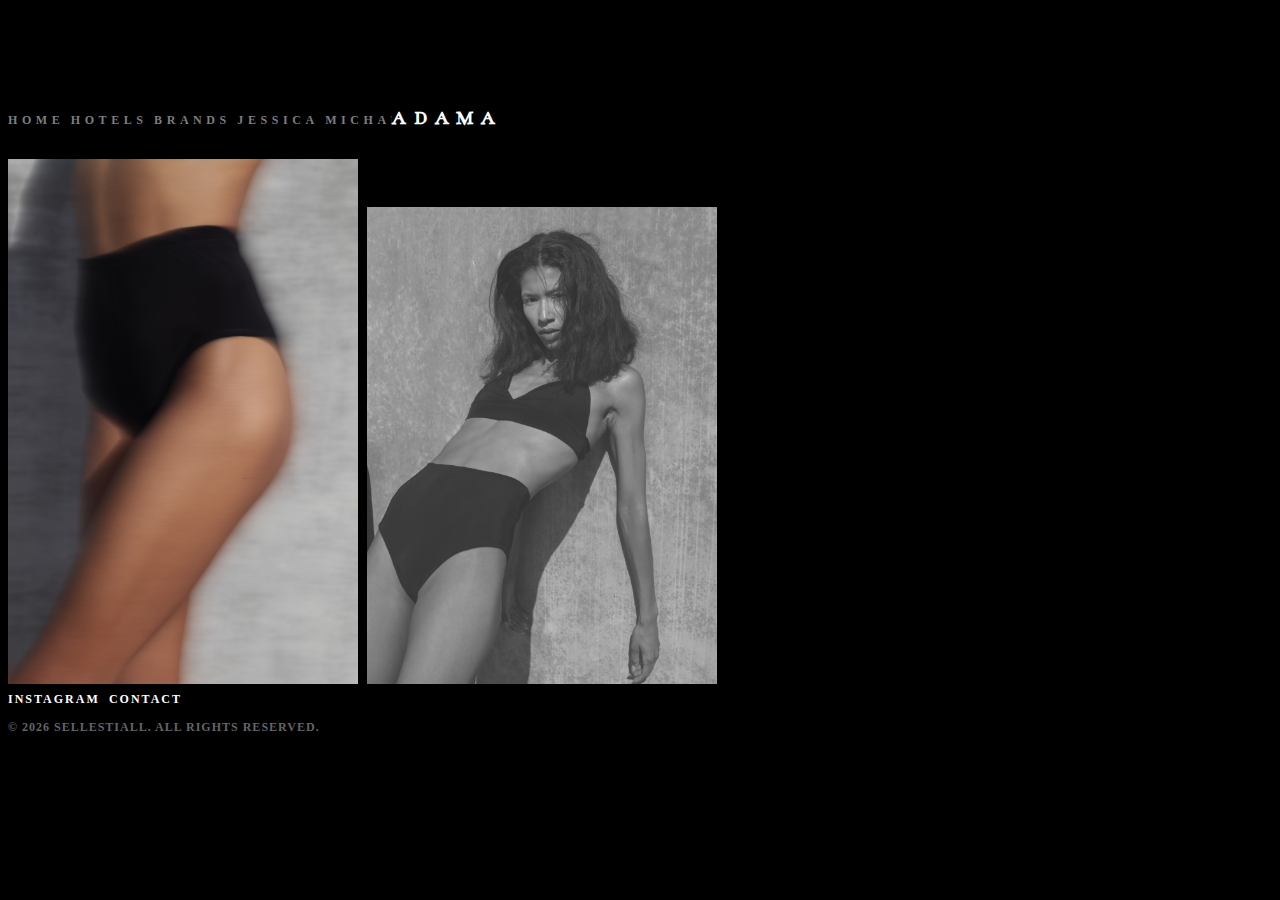
==== adama.html @ 8ea6be23 "page mvp" ====
<!DOCTYPE html>
<html lang="en">
<head>
    <meta charset="UTF-8">
    <meta http-equiv="X-UA-Compatible" content="IE=edge">
    <meta name="viewport" content="width=device-width, initial-scale=1.0">
    <title>Sellestiall | Adama</title>
    <link rel="stylesheet" href="https://cdn.jsdelivr.net/npm/bootstrap@5.2.2/dist/css/bootstrap.min.css" integrity="sha384-Zenh87qX5JnK2Jl0vWa8Ck2rdkQ2Bzep5IDxbcnCeuOxjzrPF/et3URy9Bv1WTRi" crossorigin="anonymous">
    <link rel="stylesheet" href="assets/css/style.css">
</head>
<body> 
    <header class="sticky-top">
        <div class="container d-flex flex-column text-cta subscribe-cta">
            <div class="d-flex flex-column ms-auto align-items-end">
                <a class="grey-text" href="home.html">HOME</a>
                <a class="mt-2 grey-text" href="proper-hotel.html">HOTELS</a>
                <a class="mt-2 grey-text" href="astri.html">BRANDS</a>
                <a class="mt-2 grey-text" href="jessica.html">JESSICA</a>
                <a class="mt-2 grey-text" href="michael.html">MICHAEL</a>
                <a class="mt-2 on-page" href="adama.html">ADAMA</a>
            </div>
        </div>
    </header>

    <div class="gallery-container-main d-flex ms-5">
        <div>
            <img class="col-12 col-md-6 col-lg-6" src="assets/images/IMG_4197.jpg" />
            <img class="col-12 col-md-6 col-lg-6" src="assets/images/IMG_4277.jpg" />
        </div>
    </div>

    <div class="gallery-container justify-content-center d-flex mb-5 pb-5">
        <div>
            <img class="col-12 col-md-6 col-lg-6" src="assets/images/IMG_3922.jpg" />
            <img class="col-12 col-md-6 col-lg-6" src="assets/images/IMG_3878.jpg" />
        </div>
    </div>
    <footer>
        <div class="container pe-5">
            <div class="d-flex flex-column align-items-end justify-content-center mb-3">
                <a class="" href="https://www.instagram.com/sellestiall">INSTAGRAM</a>
                <a class="" href="mailto:sellestiall@gmail.com">CONTACT</a>
            </div>
            <p class="text-end" id="copyright"></p>
        </div>
    </footer>
    <script src="assets/js/script.js"></script>
</body>
</html>
---- assets/css/style.css ----
@import url('http://fonts.cdnfonts.com/css/d-din');
/* font-family: 'D-DIN', sans-serif;
font-family: 'D-DIN Condensed', sans-serif;
font-family: 'D-DIN Exp', sans-serif; */
@import url('https://fonts.googleapis.com/css2?family=Bentham&display=swap');

* {
    transition: 0.3s;
    font-family: 'Bentham', serif;
    letter-spacing:.38em;
    font-weight: bold;
}

body {
    background-color: black;
}

header {
    position: relative;
    z-index: 1;
    padding: 100px 10px 0 0;
    font-size:12px;
}

a {
    text-decoration: none;
    color: white;
    max-width: max-content;
}

h1 {
    color: white;
}

main {
    height: 90vh;
    background-size: cover;
}

.logo {
    max-width: 250px;
    max-height: auto;
    position: relative;
    z-index: -1;
    opacity: 0.6;
}

h1 {
    letter-spacing: 2px;
    position: relative;
    bottom: 245px;
    left: 150px;
    z-index: 1;
    font-family: 'Archia';
    font-size: 1.2rem;
    
}

.intro {
    margin-left: 300px;
}

a:hover {
    color: rgb(113, 0, 0);
}

.nav-items {
    border: solid 2px white;
    max-width: 130px;
}

.grey-text {
    color: rgb(125, 125, 125);
    font-family: 'D-DIN';
}

.on-page {
    position: relative;
    left: -30px;
    font-size: 20px;
    line-height: 1;
    background-color: black;
    padding: 20px 0;
}

.on-page-2 {
    position: relative;
    left: -30px;
}

.gallery-container-main {
    position: relative;
    top: -165px;
}

.gallery-container-main img {
    max-width: 400px;
    height: auto;
}

.gallery-container {
    margin-top: 10px;
}

.gallery-container img {
    max-width: 350px;
    height: auto;
}

span {
    font-family: 'D-DIN';
    font-size: 17px;
    letter-spacing: 2px;
    color: rgb(120, 0, 0);
}

footer a {
    font-family: 'D-DIN', 'Times New Roman';
    font-size: 12px;
    letter-spacing: 2px;
}

footer img {
    filter: invert(100%);
    max-width: 25px;
    height: auto;
}

footer p {
    letter-spacing: 1px;
    color: rgb(100, 100, 100);
    font-size: 12px;
    font-family: 'D-DIN', 'Times New Roman';
}
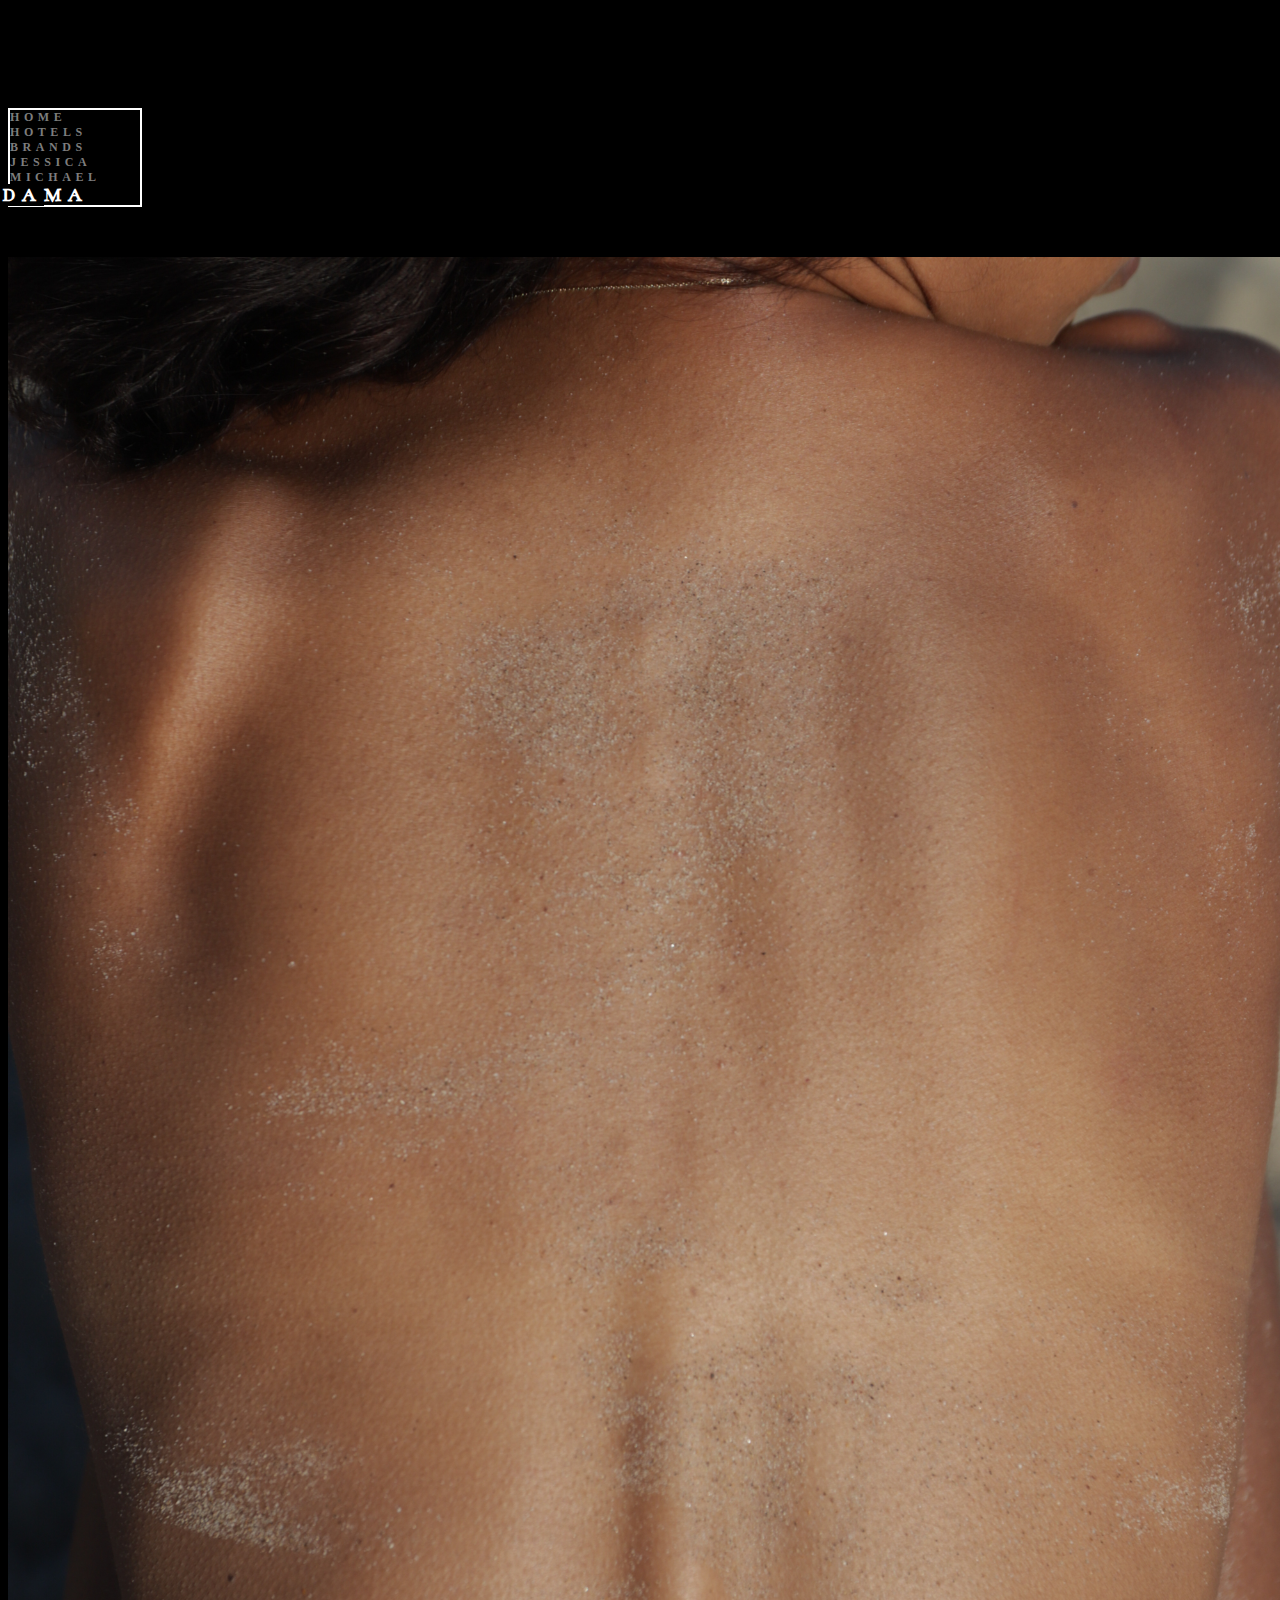
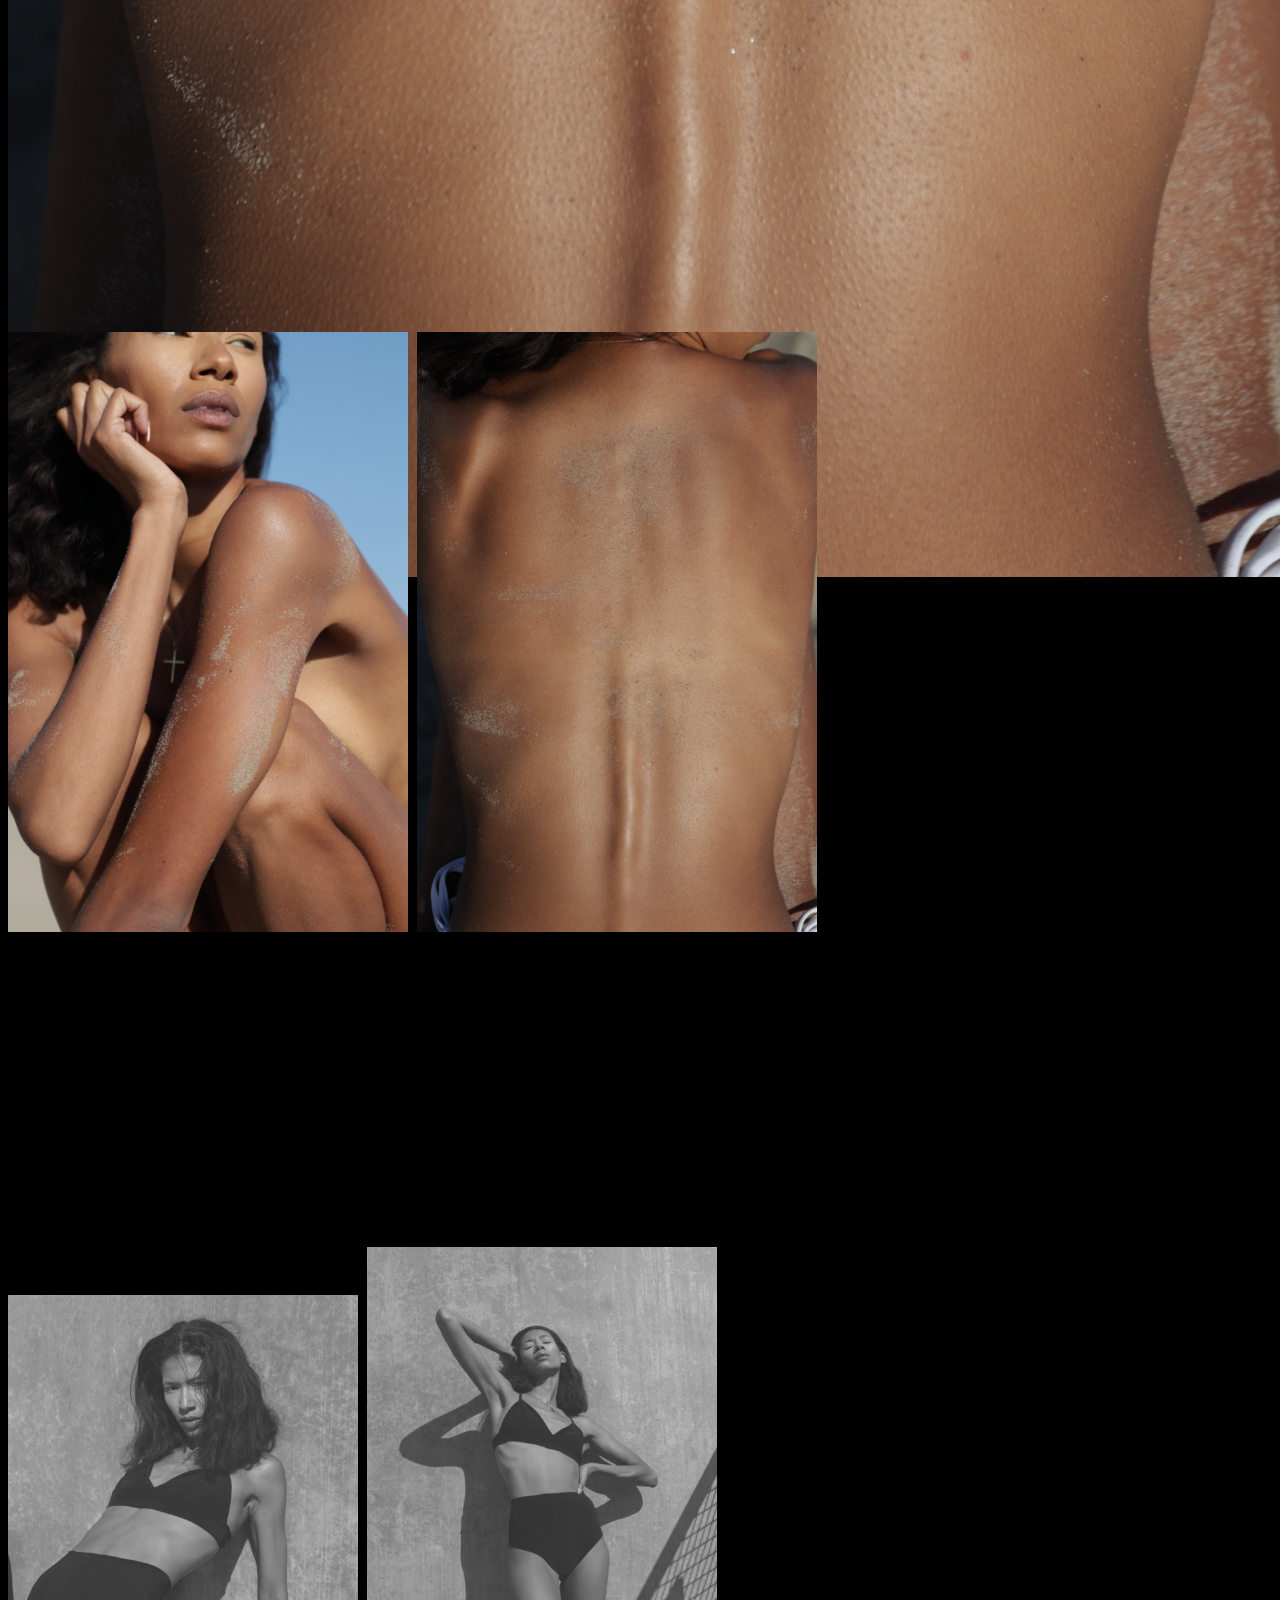
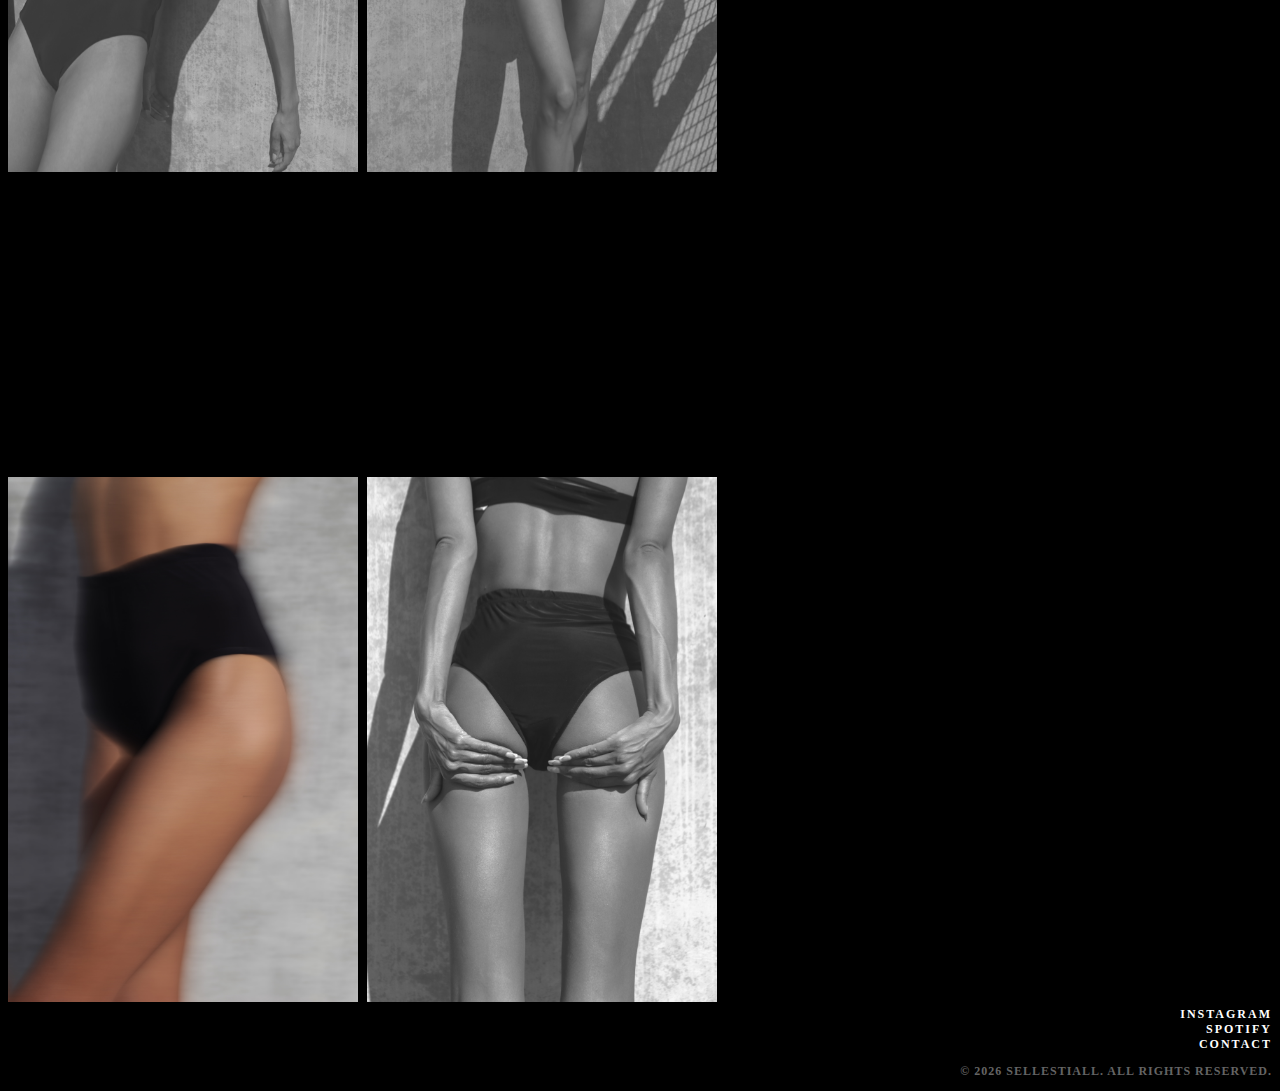
==== commit df24e5b1: "adama" ====
--- a/adama.html
+++ b/adama.html
@@ -4,47 +4,63 @@
     <meta charset="UTF-8">
     <meta http-equiv="X-UA-Compatible" content="IE=edge">
     <meta name="viewport" content="width=device-width, initial-scale=1.0">
-    <title>Sellestiall | Adama</title>
+    <title>Sellestiall | Jessica</title>
     <link rel="stylesheet" href="https://cdn.jsdelivr.net/npm/bootstrap@5.2.2/dist/css/bootstrap.min.css" integrity="sha384-Zenh87qX5JnK2Jl0vWa8Ck2rdkQ2Bzep5IDxbcnCeuOxjzrPF/et3URy9Bv1WTRi" crossorigin="anonymous">
     <link rel="stylesheet" href="assets/css/style.css">
+    <link rel="stylesheet" href="assets/css/adama.css">
 </head>
-<body> 
+<body>
     <header class="sticky-top">
         <div class="container d-flex flex-column text-cta subscribe-cta">
-            <div class="d-flex flex-column ms-auto align-items-end">
-                <a class="grey-text" href="home.html">HOME</a>
-                <a class="mt-2 grey-text" href="proper-hotel.html">HOTELS</a>
-                <a class="mt-2 grey-text" href="astri.html">BRANDS</a>
-                <a class="mt-2 grey-text" href="jessica.html">JESSICA</a>
-                <a class="mt-2 grey-text" href="michael.html">MICHAEL</a>
-                <a class="mt-2 on-page" href="adama.html">ADAMA</a>
+            <div class="nav-items p-3 ps-0 d-flex flex-column ms-auto align-items-end">
+                <div class="mobile-nav-border d-flex flex-column ms-auto align-items-end">
+                    <a class="grey-text" href="home.html">HOME</a>
+                    <a class="mt-2 grey-text" href="proper-hotel.html">HOTELS</a>
+                    <a class="mt-2 grey-text" href="astri.html">BRANDS</a>
+                    <a class="mt-2 mb-2 grey-text" href="jessica.html">JESSICA</a>
+                    <a class="mt-2 mb-2 grey-text" href="michael.html">MICHAEL</a>
+                </div>
+                <a class="mt-2 mb-2 on-page">A<span class="pt-4 pb-4">DA</span>MA</a>
+                <div class="mobile-nav-border d-flex flex-column ms-auto align-items-end">
+                </div>
             </div>
         </div>
     </header>
 
-    <div class="gallery-container-main d-flex ms-5">
+    <div class="d-block d-md-none d-lg-none d-xl-none mobile-front-pic">
+        <img src="assets/images/ADAMA-2.jpg" />
+    </div>
+
+    <div class="gallery-container-main d-flex ms-0 ms-md-5">
         <div>
-            <img class="col-12 col-md-6 col-lg-6" src="assets/images/IMG_4197.jpg" />
-            <img class="col-12 col-md-6 col-lg-6" src="assets/images/IMG_4277.jpg" />
+            <img class="col-12 col-md-6 col-lg-6" src="assets/images/ADAMA-1.jpg" />
+            <img class="mobile-no-display col-12 col-md-6 col-lg-6" src="assets/images/ADAMA-2.jpg" />
         </div>
     </div>
 
-    <div class="gallery-container justify-content-center d-flex mb-5 pb-5">
+    <div class="gallery-container d-flex justify-content-center mb-5 pb-5">
         <div>
-            <img class="col-12 col-md-6 col-lg-6" src="assets/images/IMG_3922.jpg" />
-            <img class="col-12 col-md-6 col-lg-6" src="assets/images/IMG_3878.jpg" />
+            <img class="col-12 col-md-6 col-lg-6" src="assets/images/ADAMA-3.jpg" />
+            <img class="col-12 col-md-6 col-lg-6" src="assets/images/ADAMA-4.jpg" />
+        </div>
+    </div>
+
+    <div class="gallery-container gallery-container-3 justify-content-center d-flex pt-0 pt-md-5 mb-5 pb-5">
+        <div>
+            <img class="col-12 col-md-6 col-lg-6" src="assets/images/ADAMA-5.jpg" />
+            <img class="col-12 col-md-6 col-lg-6" src="assets/images/ADAMA-6.jpg" />
         </div>
     </div>
     <footer>
-        <div class="container pe-5">
-            <div class="d-flex flex-column align-items-end justify-content-center mb-3">
-                <a class="" href="https://www.instagram.com/sellestiall">INSTAGRAM</a>
-                <a class="" href="mailto:sellestiall@gmail.com">CONTACT</a>
+        <div class="container container-footer ps-0  pe-0 pb-3 pb-md-0 pe-md-4">
+            <div class="footer-items mb-3">
+                <a class="" href="https://www.instagram.com/sellestiall" target="_blank">INSTAGRAM</a>
+                <a class="" href="https://open.spotify.com/playlist/0NDsPtAM6clWUWJjpLiEUW?si=1e83ffb33d664606" target="_blank">SPOTIFY</a>
+                <a class="" href="mailto:sellestiall@gmail.com" target="_blank">CONTACT</a>
             </div>
-            <p class="text-end" id="copyright"></p>
+            <p class="copyright"></p>
         </div>
     </footer>
     <script src="assets/js/script.js"></script>
 </body>
-</html>
-
+</html>--- a/assets/css/style.css
+++ b/assets/css/style.css
@@ -28,10 +28,6 @@
     max-width: max-content;
 }
 
-h1 {
-    color: white;
-}
-
 main {
     height: 90vh;
     background-size: cover;
@@ -47,13 +43,18 @@
 
 h1 {
     letter-spacing: 2px;
+    font-family: 'Archia';
+    font-size: 1.2rem;
+    color: white;
+    max-width: max-content;
+}
+
+.h1-position {
     position: relative;
     bottom: 245px;
     left: 150px;
     z-index: 1;
-    font-family: 'Archia';
-    font-size: 1.2rem;
-    
+    max-width: max-content;
 }
 
 .intro {
@@ -79,9 +80,17 @@
     left: -30px;
     font-size: 20px;
     line-height: 1;
+    padding: 20px 0;
+}
+
+.on-page span {
     background-color: black;
-    padding: 20px 0;
-}
+}
+
+.on-page:hover {
+    color: white;
+}
+
 
 .on-page-2 {
     position: relative;
@@ -90,7 +99,7 @@
 
 .gallery-container-main {
     position: relative;
-    top: -165px;
+    top: -300px;
 }
 
 .gallery-container-main img {
@@ -107,7 +116,11 @@
     height: auto;
 }
 
-span {
+.gallery-container-3 {
+    margin-top: 300px;
+}
+
+.red-text {
     font-family: 'D-DIN';
     font-size: 17px;
     letter-spacing: 2px;
@@ -131,4 +144,129 @@
     color: rgb(100, 100, 100);
     font-size: 12px;
     font-family: 'D-DIN', 'Times New Roman';
+}
+
+.mobile-front-pic img {
+    max-width: 100vw;
+    height: auto;
+}
+
+.mobile-front-pic {
+    position: relative;
+    bottom: 50px;
+}
+
+.copyright {
+    text-align: right;
+}
+
+.footer-items {
+    display: flex;
+    flex-direction: column;
+    align-items: end;
+    justify-content: center;
+}
+
+@media screen and (max-width: 768px) {
+    header {
+        position: relative;
+        z-index: 1;
+        padding: 70px 20px 0 0;
+        font-size:15px;
+    }
+
+    body {
+        height: 100vh;
+    }
+
+    main {
+        min-height: 100%;
+        width: auto;
+    }
+    /* .logo {
+        max-width: 250px;
+        max-height: auto;
+        position: relative;
+        z-index: -1;
+        opacity: 0.6;
+    }
+
+    h1 {
+        letter-spacing: 2px;
+        position: relative;
+        bottom: 245px;
+        left: 150px;
+        z-index: 1;
+        font-family: 'Archia';
+        font-size: 1.2rem;
+        color: white;
+    } */
+
+    .intro {
+        margin-left: 0;
+    }
+
+    h1 {
+        font-size: 26px;
+        position: relative;
+        bottom: 3px;
+    }
+
+    .gallery-container-main img, .gallery-container img {
+       max-width: 100vw;
+    }
+
+    .gallery-container-main {
+        top: 0;
+    }
+
+    .gallery-container-3 {
+        margin-top: 0px;
+    }
+
+    footer {
+        height: 50vh;
+    }
+
+    .footer-items {
+        align-items: center;
+        padding-right: 20px;
+        margin-top: 80px;
+        
+    }
+
+    .footer-items a {
+        font-size: 25px;
+    }
+
+    .copyright {
+        text-align: center;
+        font-size: 15px;
+    }
+
+    .container-footer {
+        height: 100%;
+        display: flex;
+        flex-direction: column;
+        justify-content: space-between;
+    }
+
+    .mobile-no-display {
+        display: none;
+    }
+
+    .mobile-nav-border {
+        border-left: 2px solid white;
+        padding-left: 25px;
+        padding-bottom: 25px;
+        min-width: 130px;
+    }
+
+    .nav-items {
+        border: none
+    }
+
+    .on-page span {
+        background-color: rgba(0, 0, 0, 0);
+    }
 }--- a/assets/css/adama.css
+++ b/assets/css/adama.css
@@ -0,0 +1,3 @@
+.mobile-front-pic {
+    margin-top: 100px
+}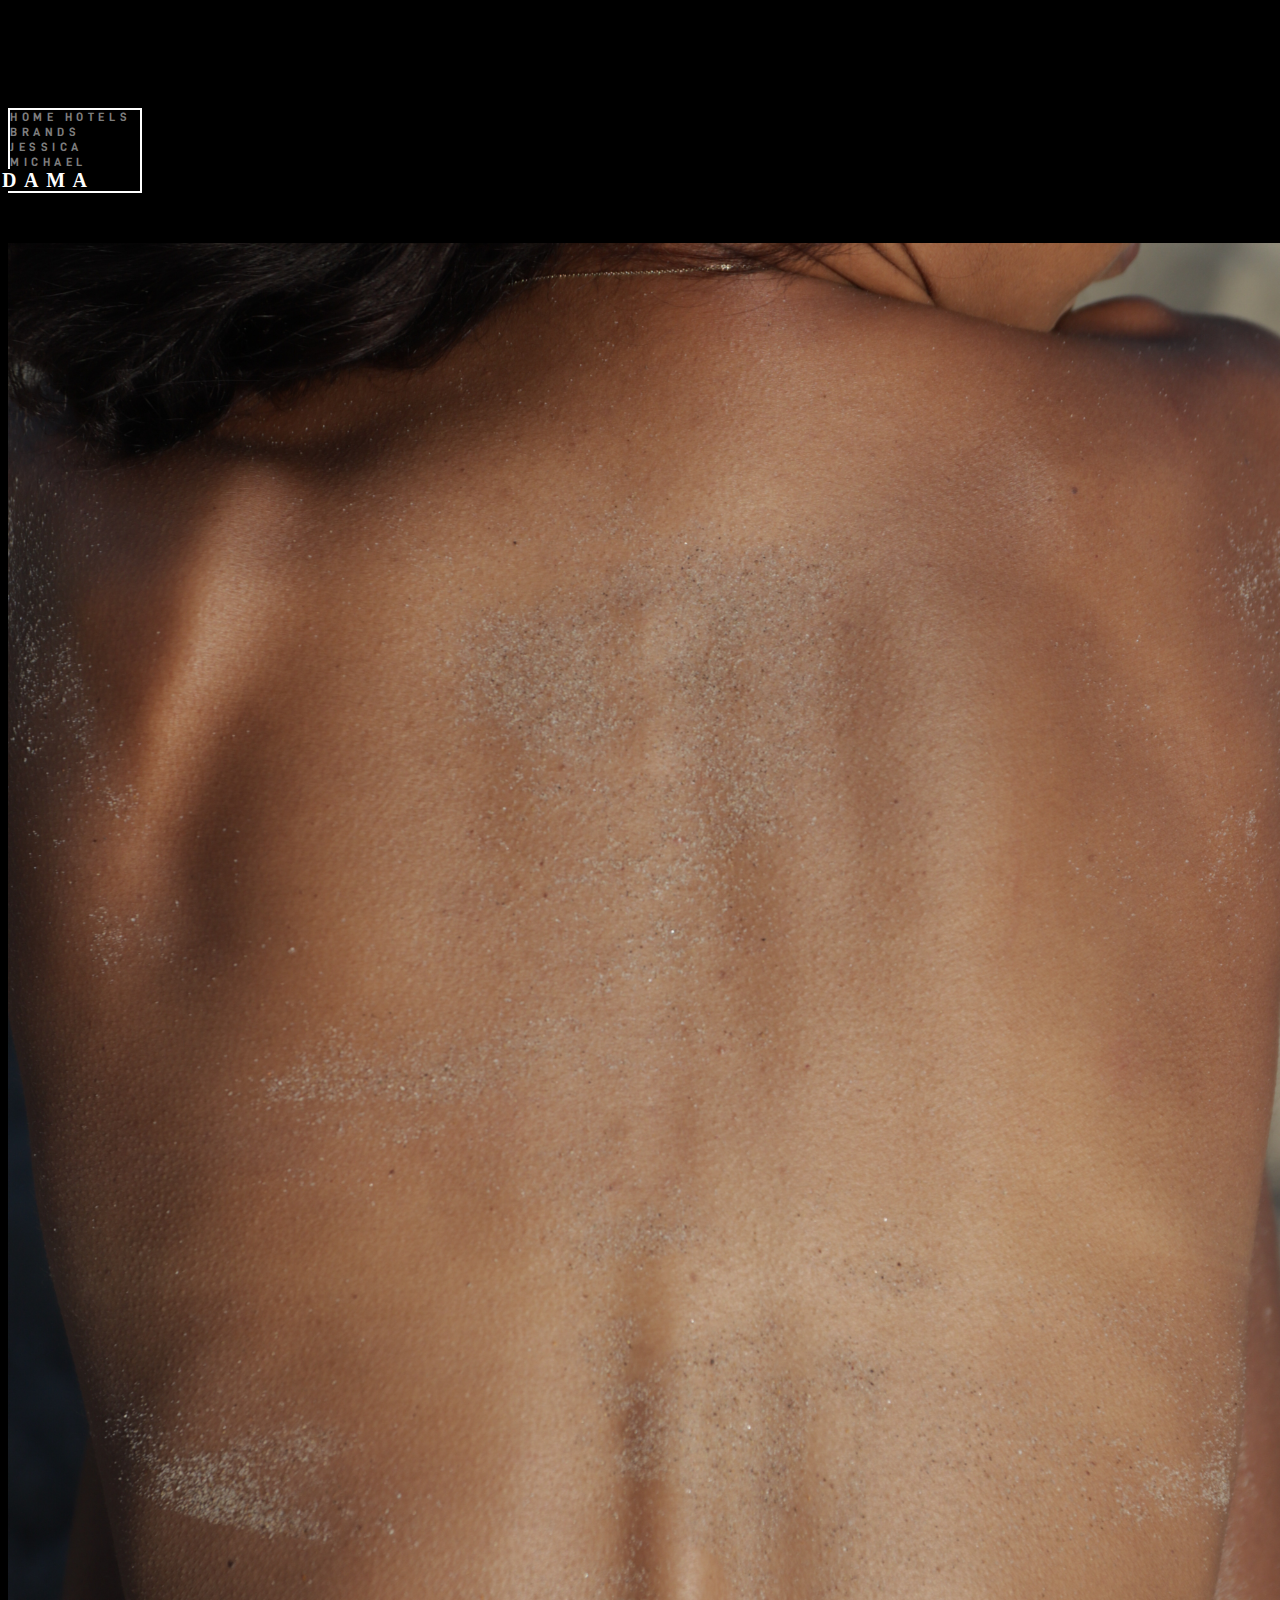
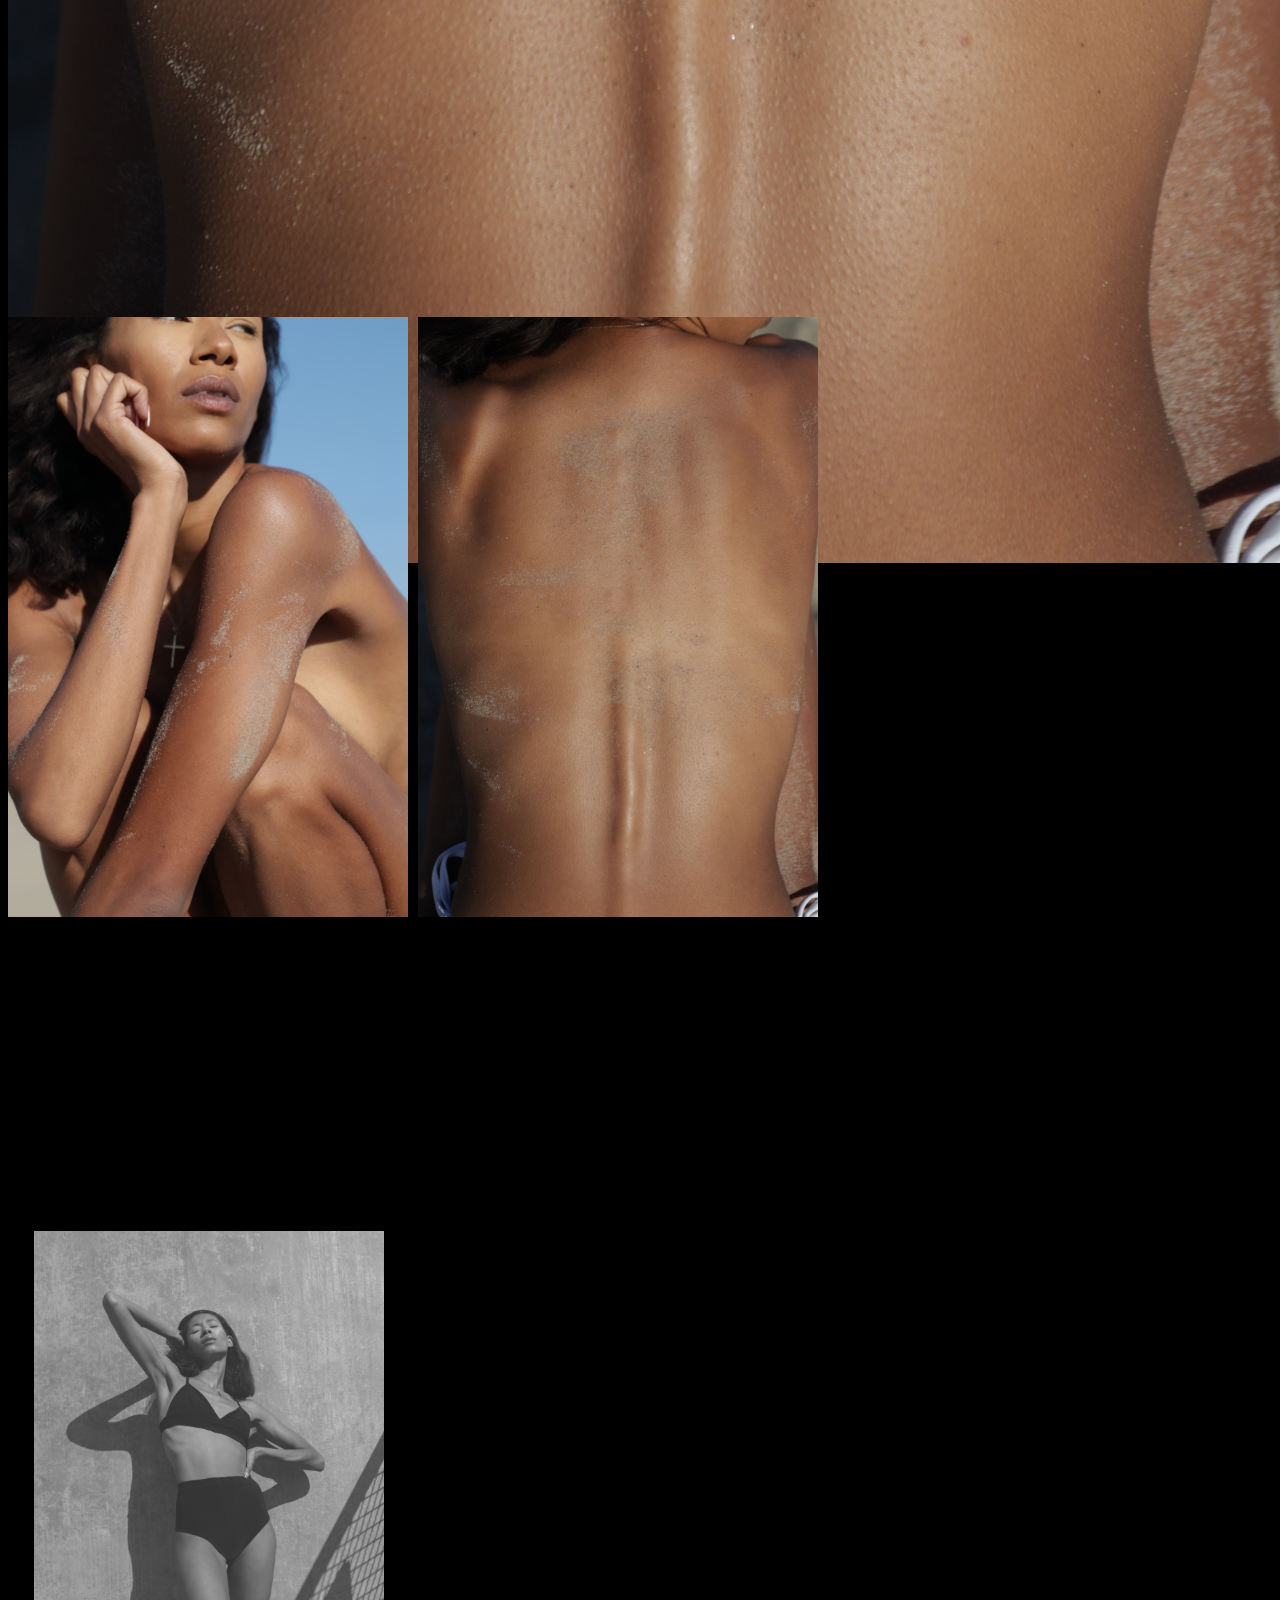
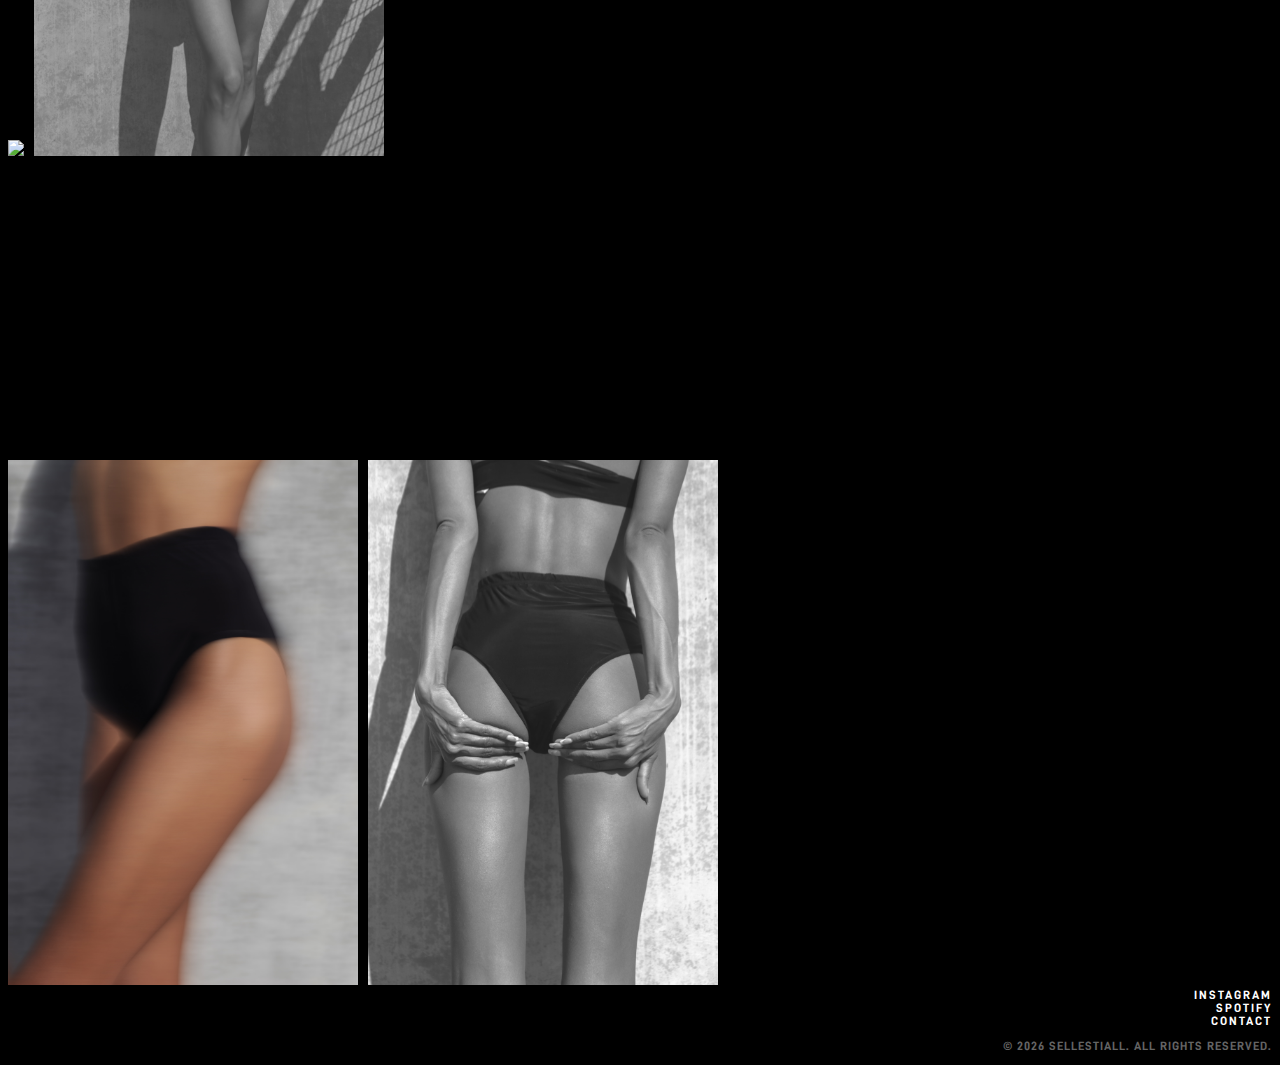
==== commit 4dc27ad5: "font" ====
--- a/adama.html
+++ b/adama.html
@@ -4,7 +4,8 @@
     <meta charset="UTF-8">
     <meta http-equiv="X-UA-Compatible" content="IE=edge">
     <meta name="viewport" content="width=device-width, initial-scale=1.0">
-    <title>Sellestiall | Jessica</title>
+    <title>Sellestiall | Adama</title>
+    <link rel="icon" type="image/x-icon" href="assets/images/favicon.png">
     <link rel="stylesheet" href="https://cdn.jsdelivr.net/npm/bootstrap@5.2.2/dist/css/bootstrap.min.css" integrity="sha384-Zenh87qX5JnK2Jl0vWa8Ck2rdkQ2Bzep5IDxbcnCeuOxjzrPF/et3URy9Bv1WTRi" crossorigin="anonymous">
     <link rel="stylesheet" href="assets/css/style.css">
     <link rel="stylesheet" href="assets/css/adama.css">
@@ -17,8 +18,8 @@
                     <a class="grey-text" href="home.html">HOME</a>
                     <a class="mt-2 grey-text" href="proper-hotel.html">HOTELS</a>
                     <a class="mt-2 grey-text" href="astri.html">BRANDS</a>
-                    <a class="mt-2 mb-2 grey-text" href="jessica.html">JESSICA</a>
-                    <a class="mt-2 mb-2 grey-text" href="michael.html">MICHAEL</a>
+                    <a class="mt-2 grey-text" href="jessica.html">JESSICA</a>
+                    <a class="mt-2 grey-text" href="michael.html">MICHAEL</a>
                 </div>
                 <a class="mt-2 mb-2 on-page">A<span class="pt-4 pb-4">DA</span>MA</a>
                 <div class="mobile-nav-border d-flex flex-column ms-auto align-items-end">
--- a/assets/css/style.css
+++ b/assets/css/style.css
@@ -1,7 +1,20 @@
-@import url('http://fonts.cdnfonts.com/css/d-din');
-/* font-family: 'D-DIN', sans-serif;
-font-family: 'D-DIN Condensed', sans-serif;
-font-family: 'D-DIN Exp', sans-serif; */
+/* #### Generated By: http://www.cufonfonts.com #### */
+
+@font-face {
+    font-family: 'D-DIN DIN-Bold';
+    font-style: normal;
+    font-weight: normal;
+    src: local('D-DIN DIN-Bold'), url('../fonts/D-DIN.woff') format('woff');
+}
+    
+
+@font-face {
+    font-family: 'D-DIN DIN-Bold';
+    font-style: normal;
+    font-weight: normal;
+    src: local('D-DIN DIN-Bold'), url('../fonts/D-DIN-Bold.woff') format('woff');
+}
+
 @import url('https://fonts.googleapis.com/css2?family=Bentham&display=swap');
 
 * {
@@ -72,7 +85,7 @@
 
 .grey-text {
     color: rgb(125, 125, 125);
-    font-family: 'D-DIN';
+    font-family: 'D-DIN DIN-Bold';
 }
 
 .on-page {
@@ -92,10 +105,6 @@
 }
 
 
-.on-page-2 {
-    position: relative;
-    left: -30px;
-}
 
 .gallery-container-main {
     position: relative;
@@ -121,14 +130,15 @@
 }
 
 .red-text {
-    font-family: 'D-DIN';
-    font-size: 17px;
+    font-family: 'D-DIN DIN-Bold';
+    font-size: 16px;
     letter-spacing: 2px;
-    color: rgb(120, 0, 0);
+    color: rgb(123, 0, 0);
+    background-color: rgba(135, 53, 53, 0);
 }
 
 footer a {
-    font-family: 'D-DIN', 'Times New Roman';
+    font-family: 'D-DIN DIN-Bold', 'Times New Roman';
     font-size: 12px;
     letter-spacing: 2px;
 }
@@ -143,7 +153,7 @@
     letter-spacing: 1px;
     color: rgb(100, 100, 100);
     font-size: 12px;
-    font-family: 'D-DIN', 'Times New Roman';
+    font-family: 'D-DIN DIN-Bold', 'Times New Roman';
 }
 
 .mobile-front-pic img {
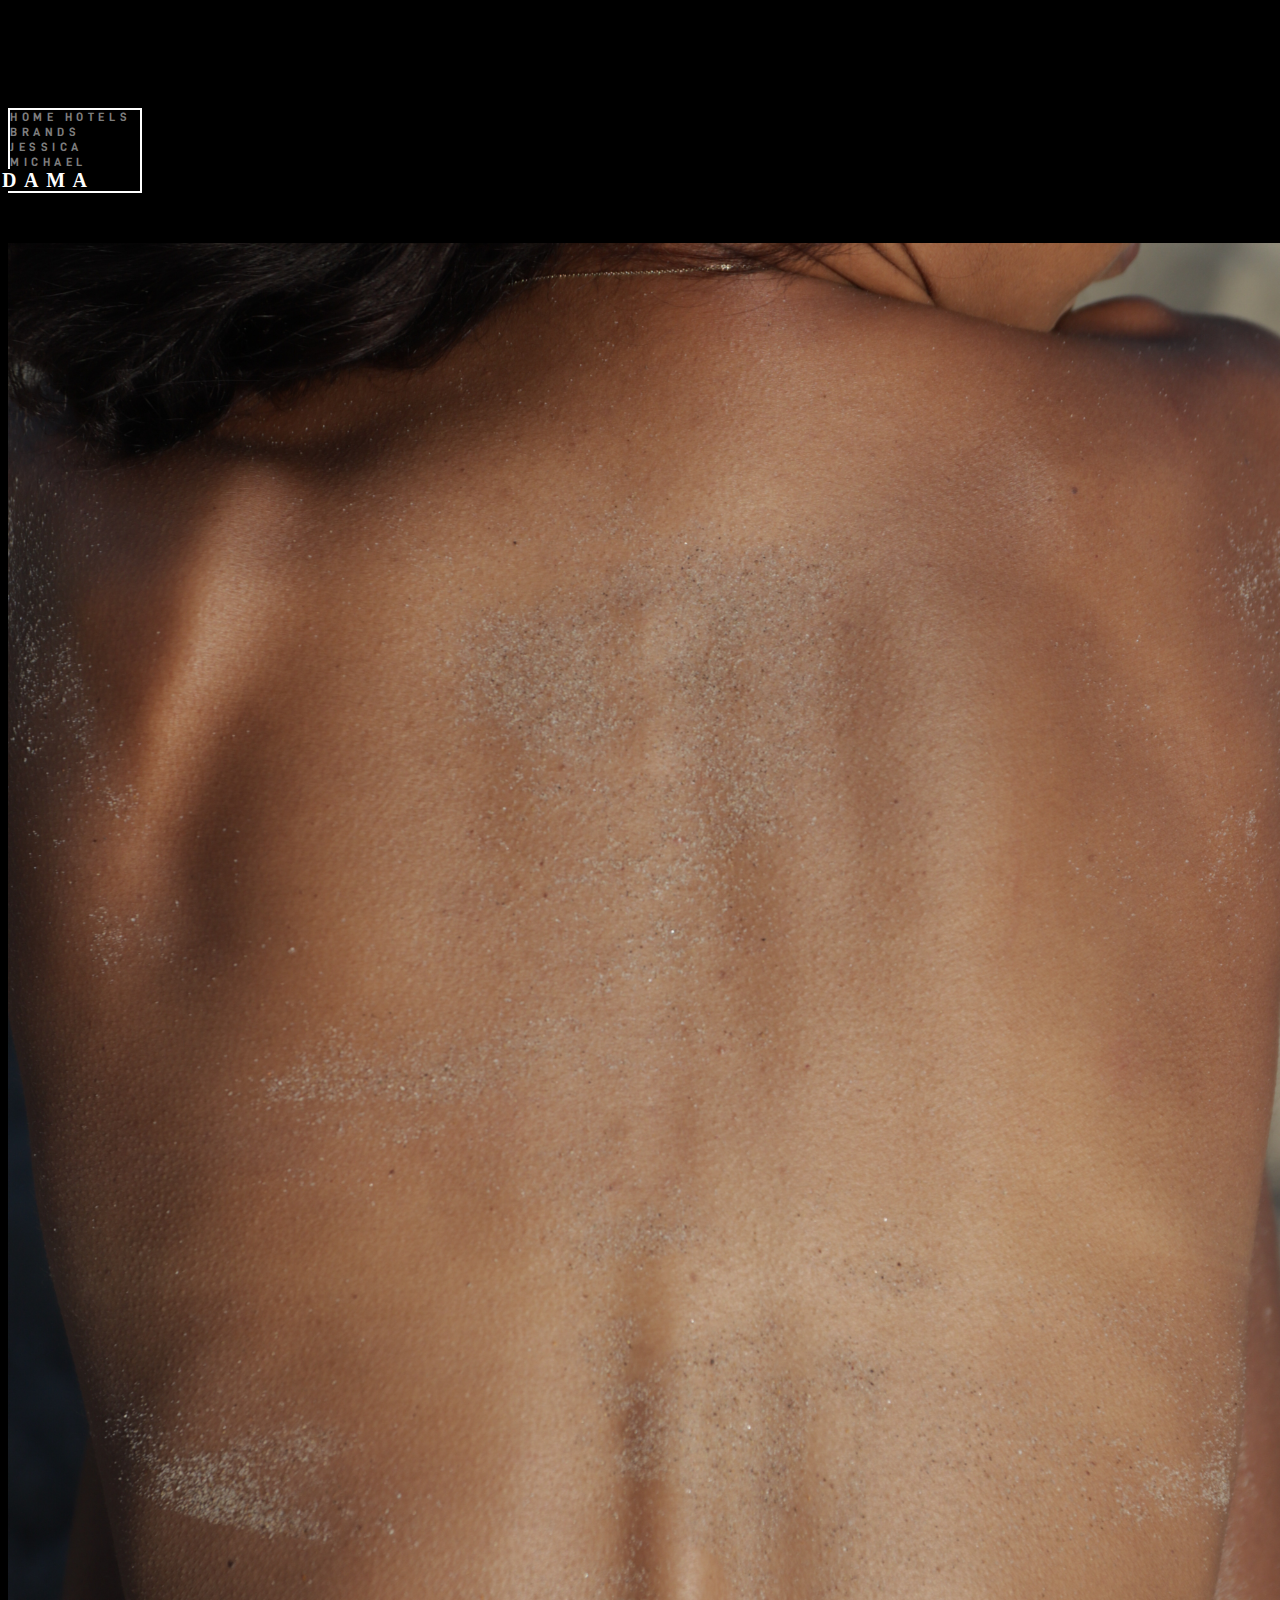
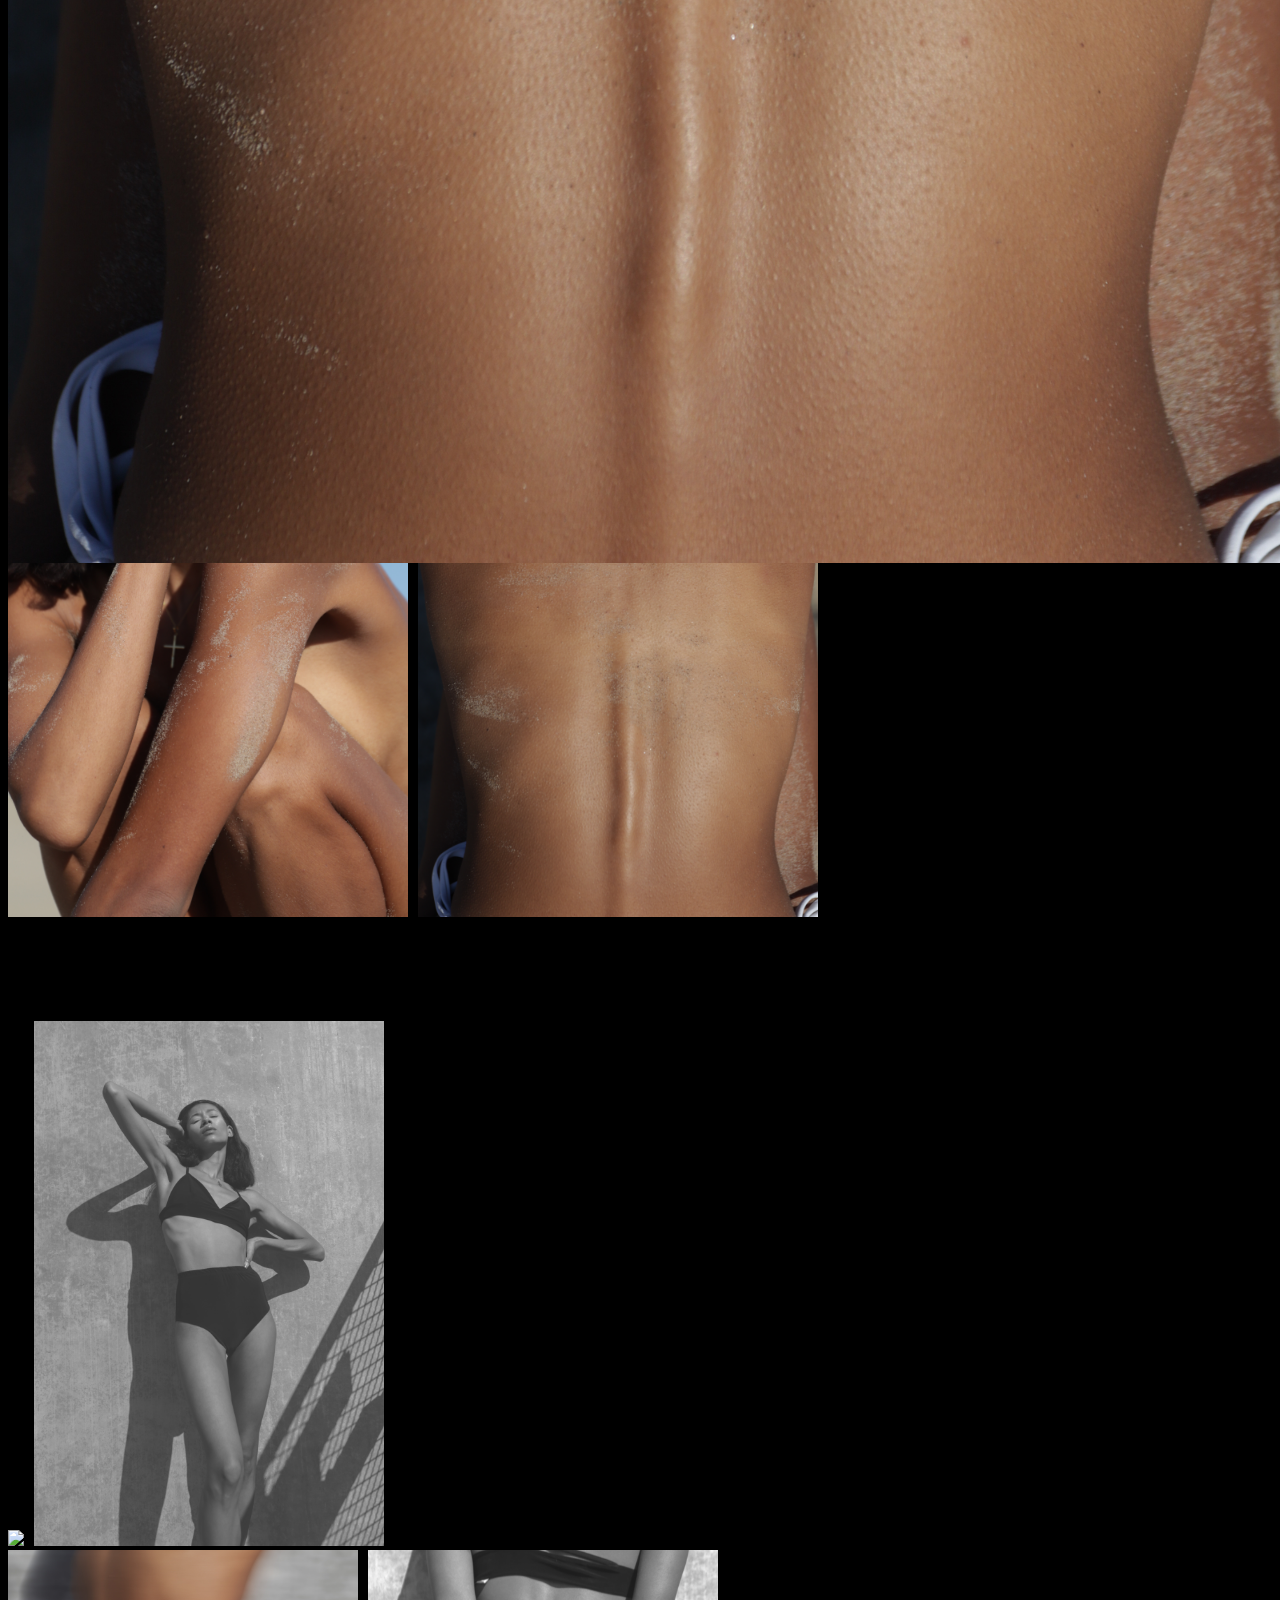
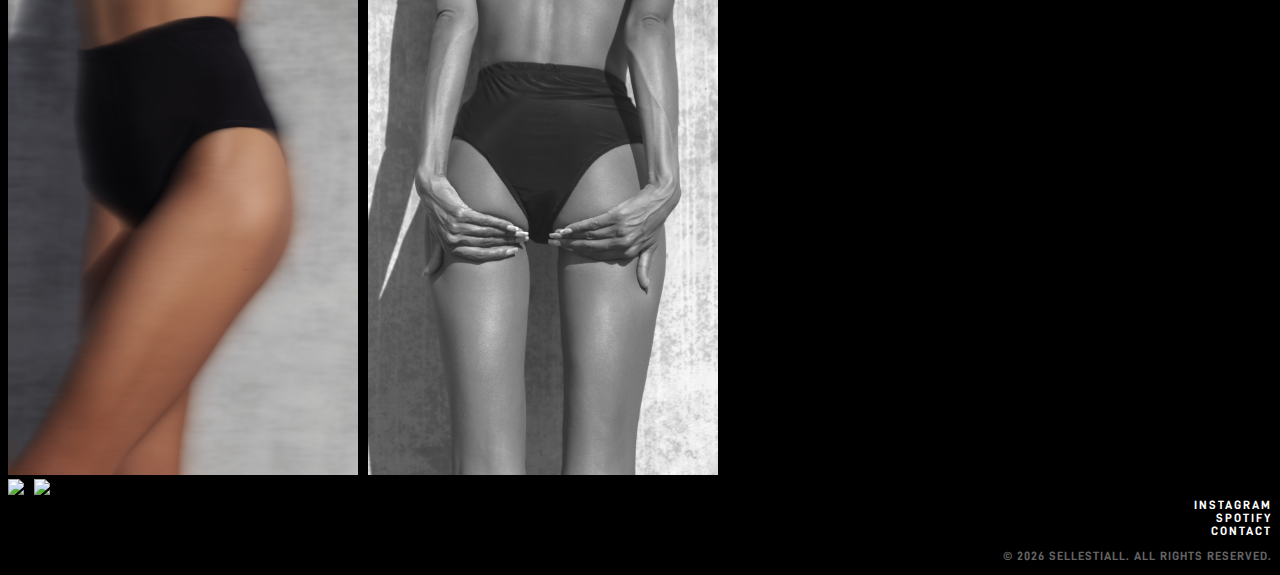
==== commit acbdeb14: "done" ====
--- a/adama.html
+++ b/adama.html
@@ -32,24 +32,35 @@
         <img src="assets/images/ADAMA-2.jpg" />
     </div>
 
+    <!-- first set of pictures -->
     <div class="gallery-container-main d-flex ms-0 ms-md-5">
-        <div>
+        <div class="ps-4 pe-4 ps-md-0 pe-md-0">
             <img class="col-12 col-md-6 col-lg-6" src="assets/images/ADAMA-1.jpg" />
             <img class="mobile-no-display col-12 col-md-6 col-lg-6" src="assets/images/ADAMA-2.jpg" />
         </div>
     </div>
 
-    <div class="gallery-container d-flex justify-content-center mb-5 pb-5">
-        <div>
-            <img class="col-12 col-md-6 col-lg-6" src="assets/images/ADAMA-3.jpg" />
-            <img class="col-12 col-md-6 col-lg-6" src="assets/images/ADAMA-4.jpg" />
+    <!-- second set of pictures -->
+    <div class="gallery-container gallery-container-2 d-flex justify-content-center">
+        <div class="pt-5">
+            <img class="col-12 col-md-6 col-lg-6" src="assets/images/ADAMA-3.png" />
+            <img class="ps-4 pe-4 ps-md-0 pe-md-0 mt-5 mt-md-0 col-12 col-md-6 col-lg-6" src="assets/images/ADAMA-4.jpg" />
         </div>
     </div>
 
-    <div class="gallery-container gallery-container-3 justify-content-center d-flex pt-0 pt-md-5 mb-5 pb-5">
-        <div>
+    <!-- third set of pictures -->
+    <div class="gallery-container gallery-container-3 justify-content-center d-flex pt-0 pt-md-5">
+        <div class="mt-5 mt-md-0">
             <img class="col-12 col-md-6 col-lg-6" src="assets/images/ADAMA-5.jpg" />
-            <img class="col-12 col-md-6 col-lg-6" src="assets/images/ADAMA-6.jpg" />
+            <img class="ps-4 pe-4 ps-md-0 pe-md-0 mt-5 mt-md-0 col-12 col-md-6 col-lg-6" src="assets/images/ADAMA-6.jpg" />
+        </div>
+    </div>
+
+    <!-- fourth set of pictures -->
+    <div class="gallery-container justify-content-center d-flex pt-0 pt-md-5 mb-5 pb-5">
+        <div class="mt-5 mt-md-0">
+            <img class="col-12 col-md-6 col-lg-6" src="assets/images/ASTRI-11.png" />
+            <img class="ps-4 pe-4 ps-md-0 pe-md-0 mt-5 mt-md-0 col-12 col-md-6 col-lg-6" src="assets/images/ASTRI-10.png" />
         </div>
     </div>
     <footer>
--- a/assets/css/style.css
+++ b/assets/css/style.css
@@ -72,6 +72,7 @@
 
 .intro {
     margin-left: 300px;
+    margin-top: -100px;
 }
 
 a:hover {
@@ -104,11 +105,8 @@
     color: white;
 }
 
-
-
 .gallery-container-main {
-    position: relative;
-    top: -300px;
+    margin-top: -300px;
 }
 
 .gallery-container-main img {
@@ -116,17 +114,13 @@
     height: auto;
 }
 
-.gallery-container {
-    margin-top: 10px;
-}
-
 .gallery-container img {
     max-width: 350px;
     height: auto;
 }
 
-.gallery-container-3 {
-    margin-top: 300px;
+.gallery-container-2 {
+   margin-top: 100px;
 }
 
 .red-text {
@@ -181,7 +175,7 @@
     header {
         position: relative;
         z-index: 1;
-        padding: 70px 20px 0 0;
+        padding: 30px 20px 0 0;
         font-size:15px;
     }
 
@@ -193,24 +187,6 @@
         min-height: 100%;
         width: auto;
     }
-    /* .logo {
-        max-width: 250px;
-        max-height: auto;
-        position: relative;
-        z-index: -1;
-        opacity: 0.6;
-    }
-
-    h1 {
-        letter-spacing: 2px;
-        position: relative;
-        bottom: 245px;
-        left: 150px;
-        z-index: 1;
-        font-family: 'Archia';
-        font-size: 1.2rem;
-        color: white;
-    } */
 
     .intro {
         margin-left: 0;
@@ -227,31 +203,36 @@
     }
 
     .gallery-container-main {
-        top: 0;
-    }
+         margin-top: 0px;
+    }
+    
 
     .gallery-container-3 {
         margin-top: 0px;
     }
 
+    .gallery-container-2 {
+        margin-top: 0px;
+     }
+
     footer {
         height: 50vh;
     }
 
     .footer-items {
         align-items: center;
-        padding-right: 20px;
         margin-top: 80px;
         
     }
 
     .footer-items a {
-        font-size: 25px;
+        font-size: 20px;
     }
 
     .copyright {
         text-align: center;
-        font-size: 15px;
+        font-size: 12px;
+        color: rgb(41, 41, 41);
     }
 
     .container-footer {
